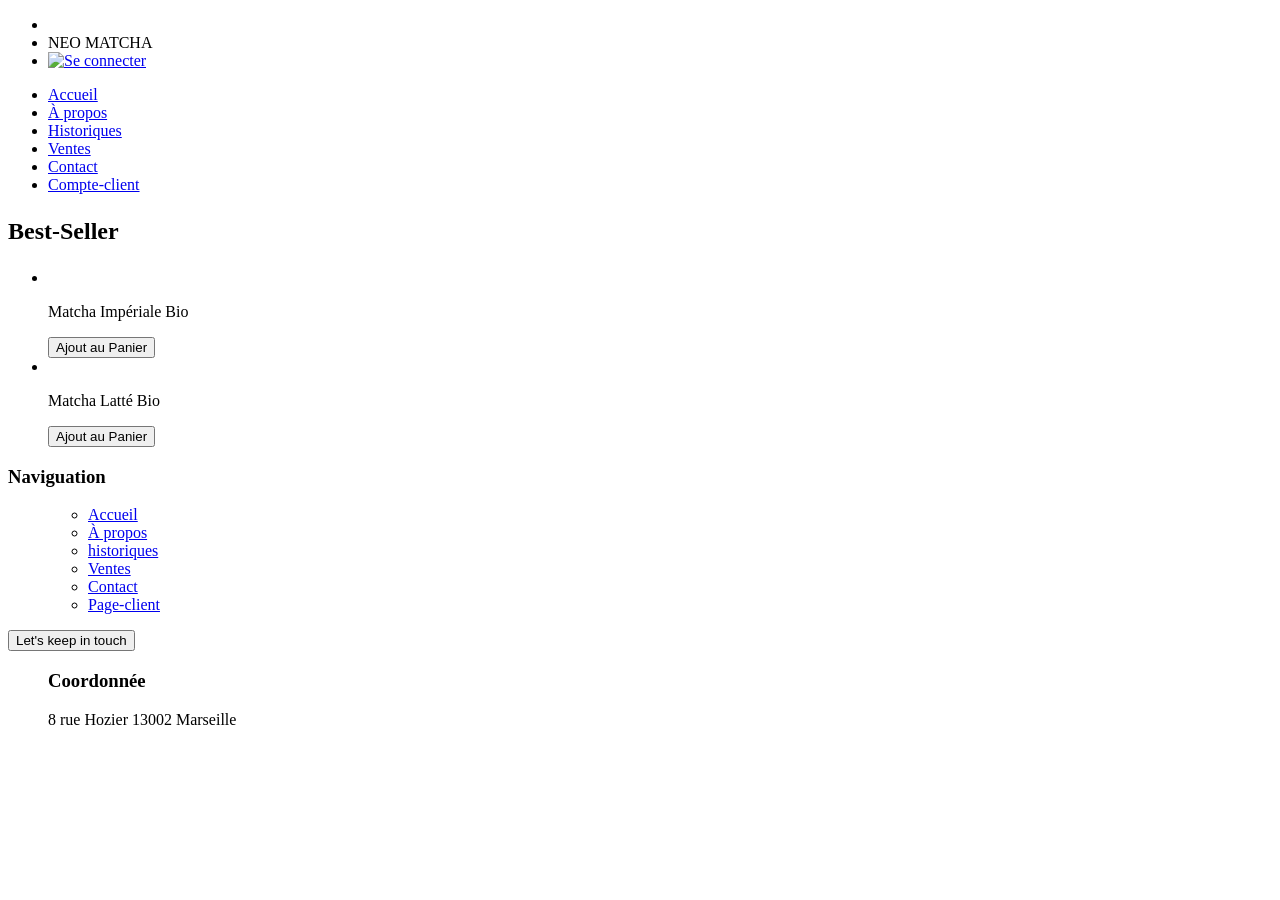
==== assets/pages/index.html @ 0730043c "fichiers assets crée" ====
<!DOCTYPE html>
<html lang="en">
  <head>
    <meta charset="UTF-8" />
    <meta name="viewport" content="width=device-width, initial-scale=1.0" />
    <link rel="stylesheet" href="MatchaA.css" />
    <title>Accueil</title>
  </head>
  <body>
    <header>
      <nav class="one">
        <ul class="crossbar">
          <li><img src="images/logo.png" alt="" /></li>
          <li>NEO MATCHA</li>
          <li>
            <a href="CompteClient.html"><img src="images/login.png" alt="Se connecter"></a>
          </li>
        </ul>
      </nav>
    </header>
    <main>
      <section class="main1">
        <div class="sidebar">
          <nav class="two">
            <ul class="side">
              <li><a href="index.html">Accueil</a></li>
             <li><a href="./apropos.html">À propos</a></li>
             <li><a href="./histoire.html">Historiques</a></li>
             <li><a href="./vente.html">Ventes</a></li>
             <li><a href="./contact.html">Contact</a></li>
             <li><a href="./CompteClient.html">Compte-client</a></li>
             
            </ul>
          </nav>
        </div>

        <div class="best-seller">
          <h1>
            <p>Best-Seller</p>
          </h1>
          <ul class="sell">
            <li>
              <div class="produit">
                <article>
                  <img src="images/matcha vente1.png" alt="" />
                  <p>Matcha Impériale Bio</p>
                  <div class="panier">
                    <button class="favorite styled" type="button">
                      Ajout au Panier
                    </button>
                  </div>
                </article>
              </div>
            </li>
            <li>
              <div class="produit2">
                <article>
                  <img src="images/matchavente2.png" alt="" />
                  <p>Matcha Latté Bio</p>
                  <div class="panier">
                    <button class="favorite styled" type="button">
                      Ajout au Panier
                    </button>
                  </div>
                </article>
              </div>
            </li>
          </ul>
        </div>
      </section>
      <footer>
        <section class="footer1">
          <div class="footer-left">
            <h3>Naviguation</h3>
            <ul class="nav-footer">
              <ul>
                <li><a href="./index.html">Accueil</a></li>
                <li><a href="./apropos.html">À propos</a></li>
                <li><a href="./histoire.html">historiques</a></li>
                <li><a href="./vente.html">Ventes</a></li>
                <li><a href="./contact.html">Contact</a></li>
                <li><a href="./Commande.html">Page-client</a></li>
            </ul>
          </div>
          <div class="button2">
            <input class="styled" type="button" value="Let's keep in touch" />
          </div>
          <div class="footer-right">
            <ul class="adress">
              <h3>Coordonnée</h3>
              <p>8 rue Hozier 13002 Marseille</p>
            </ul>
          </div>
        </section>
      </footer>
    </main>
  </body>
</html>
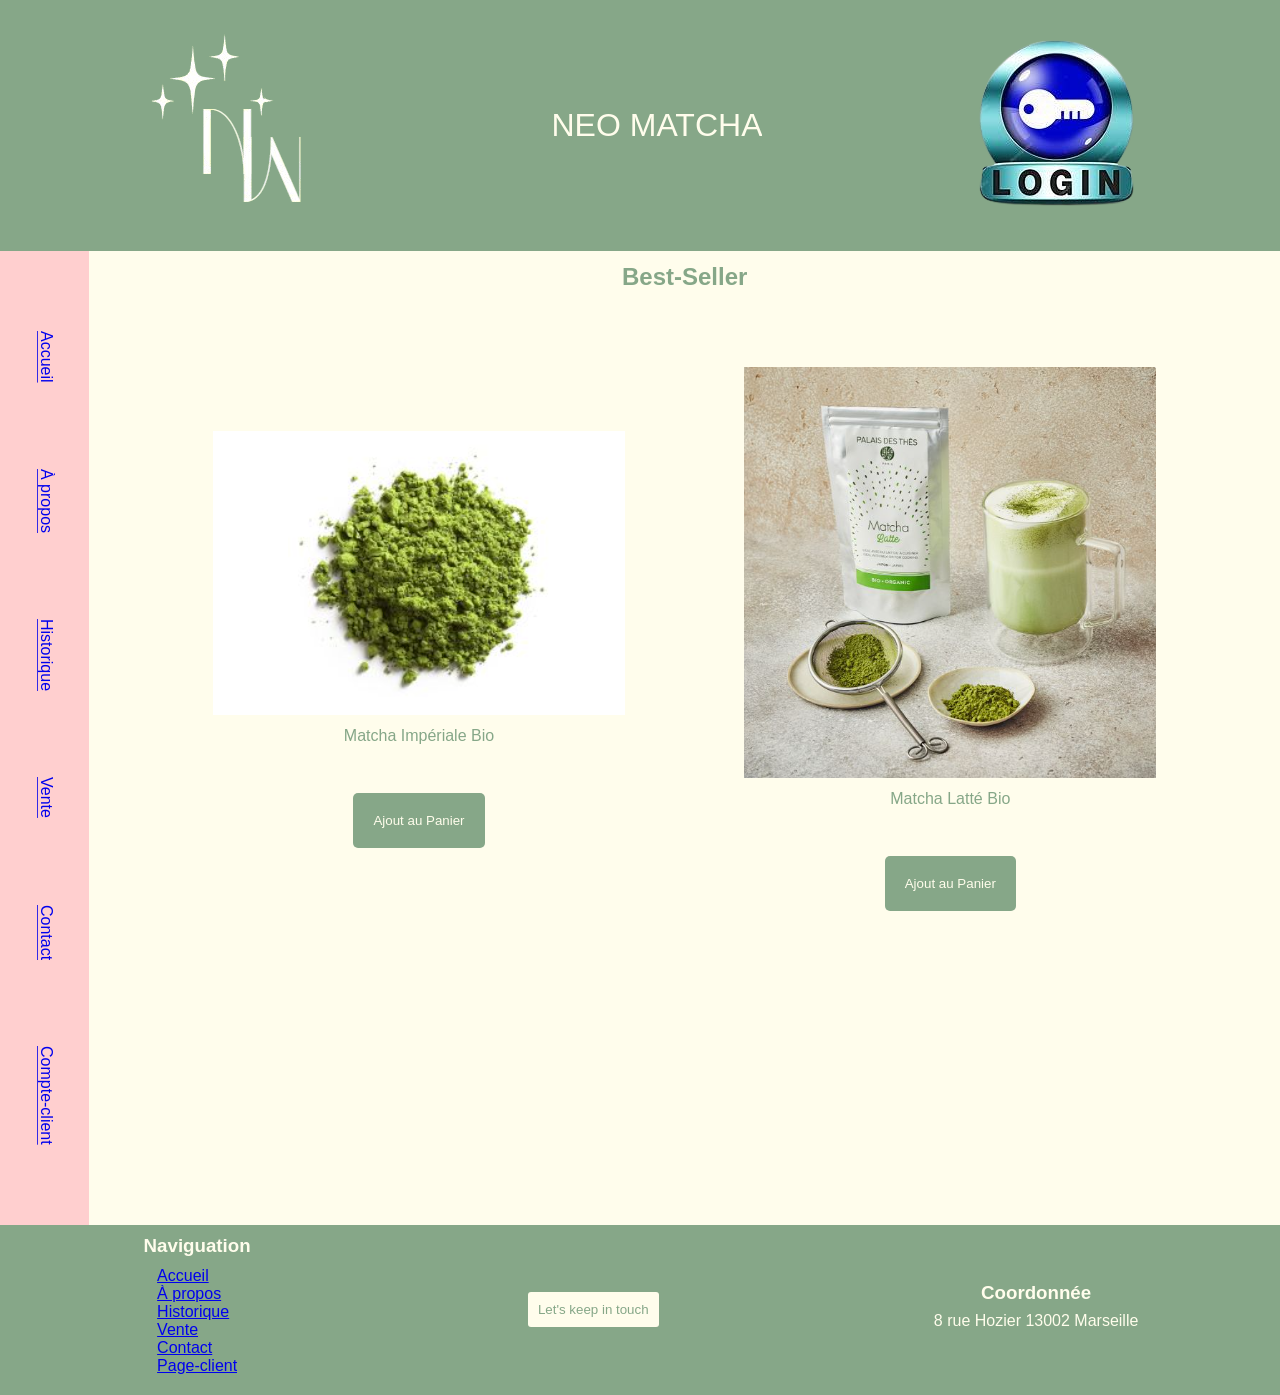
==== commit 6085ccbd: "pages modifiées" ====
--- a/assets/pages/index.html
+++ b/assets/pages/index.html
@@ -25,8 +25,8 @@
             <ul class="side">
               <li><a href="index.html">Accueil</a></li>
              <li><a href="./apropos.html">À propos</a></li>
-             <li><a href="./histoire.html">Historiques</a></li>
-             <li><a href="./vente.html">Ventes</a></li>
+             <li><a href="./histoire.html">Historique</a></li>
+             <li><a href="./vente.html">Vente</a></li>
              <li><a href="./contact.html">Contact</a></li>
              <li><a href="./CompteClient.html">Compte-client</a></li>
              
@@ -76,8 +76,8 @@
               <ul>
                 <li><a href="./index.html">Accueil</a></li>
                 <li><a href="./apropos.html">À propos</a></li>
-                <li><a href="./histoire.html">historiques</a></li>
-                <li><a href="./vente.html">Ventes</a></li>
+                <li><a href="./histoire.html">Historique</a></li>
+                <li><a href="./vente.html">Vente</a></li>
                 <li><a href="./contact.html">Contact</a></li>
                 <li><a href="./Commande.html">Page-client</a></li>
             </ul>
--- a/assets/pages/MatchaA.css
+++ b/assets/pages/MatchaA.css
@@ -0,0 +1,256 @@
+/* Parti Index */
+
+* {
+  margin: 0;
+  padding: 0;
+  overflow-x: hidden;
+  font-family: "Poppins", sans-serif;
+}
+@font-face {
+  font-family: "Poppins";
+  src: url(./Assets/Poppins-Black.ttf);
+}
+
+  
+
+
+@media (max-width: 450px) {
+  .crossbar {
+
+    display: flex;
+    flex-direction: column;
+    gap: 20px;
+  }
+  .crossbar li:nth-child(1) {
+    display: none;
+  }
+  .crossbar li:nth-child(3) {
+    display: none;
+  }
+  
+
+  .sell {
+    display: flex;
+
+    flex-direction: column;
+  }
+
+  p {
+    text-align: center;
+    overflow-wrap: normal;
+  }
+
+  .footer1 {
+    display: flex;
+    flex-direction: column;
+    flex-wrap: wrap;
+    gap: 20px;
+  }
+  .sidebar {
+    display: none;
+  }
+  .Compte {
+    margin: 10px;
+    position: relative;
+    left: 1.8em;
+  }
+
+
+  
+}
+
+@media (min-width: 451px) {
+  .crossbar li:nth-child(4) {
+    display: none;
+
+}
+}
+.one {
+  background-color: #86a788;
+  padding: 2em;
+}
+
+.crossbar {
+  display: flex;
+  justify-content: space-around;
+  align-items: center;
+}
+.crossbar li:nth-child(1) {
+  
+}
+
+
+.crossbar li:nth-child(2) {
+  font-size: 2em;
+}
+
+
+.sidebar {
+  background-color: #ffcfcf;
+  width: 6em;
+}
+.side {
+  display: flex;
+  writing-mode: vertical-rl;
+  text-orientation: mixed;
+  justify-content: space-around;
+  height: 100vh;
+  padding: 2.3em;
+}
+
+
+.best-seller p {
+  display: flex;
+  flex-direction: row;
+  justify-content: center;
+}
+p {
+  margin: 0.5em;
+}
+.best-seller {
+  background-color: #fffdec;
+}
+
+.sell {
+  display: flex;
+  justify-content: space-around;
+}
+
+footer {
+  background-color: #86a788;
+}
+
+main,
+.best-seller {
+  width: 100%;
+  
+}
+
+.sell {
+  display: flex;
+  margin: 2em;
+  padding: 2em;
+  align-items: center;
+}
+.footer1 {
+  display: flex;
+  justify-content: space-around;
+  align-items: center;
+}
+
+.footer-left,
+.nav-footer {
+  display: flex;
+  flex-direction: column;
+  margin: 10px;
+}
+
+.footer-right,
+.adress {
+  display: flex;
+  flex-direction: column;
+  align-items: center;
+}
+
+.footer-left,
+.footer-right {
+  align-content: center;
+  align-items: center;
+}
+
+input {
+  padding: 10px;
+  border-radius: 3px;
+  background-color: #fffdec;
+  color: #86a788;
+  border: none;
+}
+
+.crossbar li {
+  color: #fffdec;
+}
+
+.side li {
+  color: #86a788;
+}
+
+.best-seller p {
+  color: #86a788;
+}
+
+article {
+  color: #86a788;
+}
+
+.footer-left,
+.footer-right {
+  color: #fffdec;
+}
+.panier {
+display: flex;
+justify-content: center;
+margin: 5px;
+padding: 2.5em;
+}
+
+.panier button {
+  padding: 1.5em;
+  border: none;
+  background-color: #86a788;
+  color: #fffdec;
+  border-radius: 5px;
+}
+.main1, .main2 {
+  display: flex;
+}
+
+
+/* partie compte */
+
+ .titre{
+  display: flex;
+  justify-content: center;
+}
+
+
+
+form {
+  display: grid;
+  width: 100%;
+  place-items: center;
+  position: relative;
+}
+
+.Compte {
+  display: flex;
+  flex-direction: column;
+  justify-content: center;
+}
+
+a:visited {
+  color:#86a788;
+  text-decoration: NONE;
+}
+
+
+.crossbar button {
+  padding: 1.5em;
+  border: none;
+  background-color: #fffdec;
+  color: #86a788;
+  border-radius: 5px;
+}
+
+.form1 button {
+  padding: 1.5em;
+  border: none;
+  background-color: #86a788;
+  color: #fffdec;
+  border-radius: 5px;
+}
+li a:visited {
+  color:#fffdec;
+  text-decoration: none;
+  list-style-type: none;
+  list-style: none;
+}
